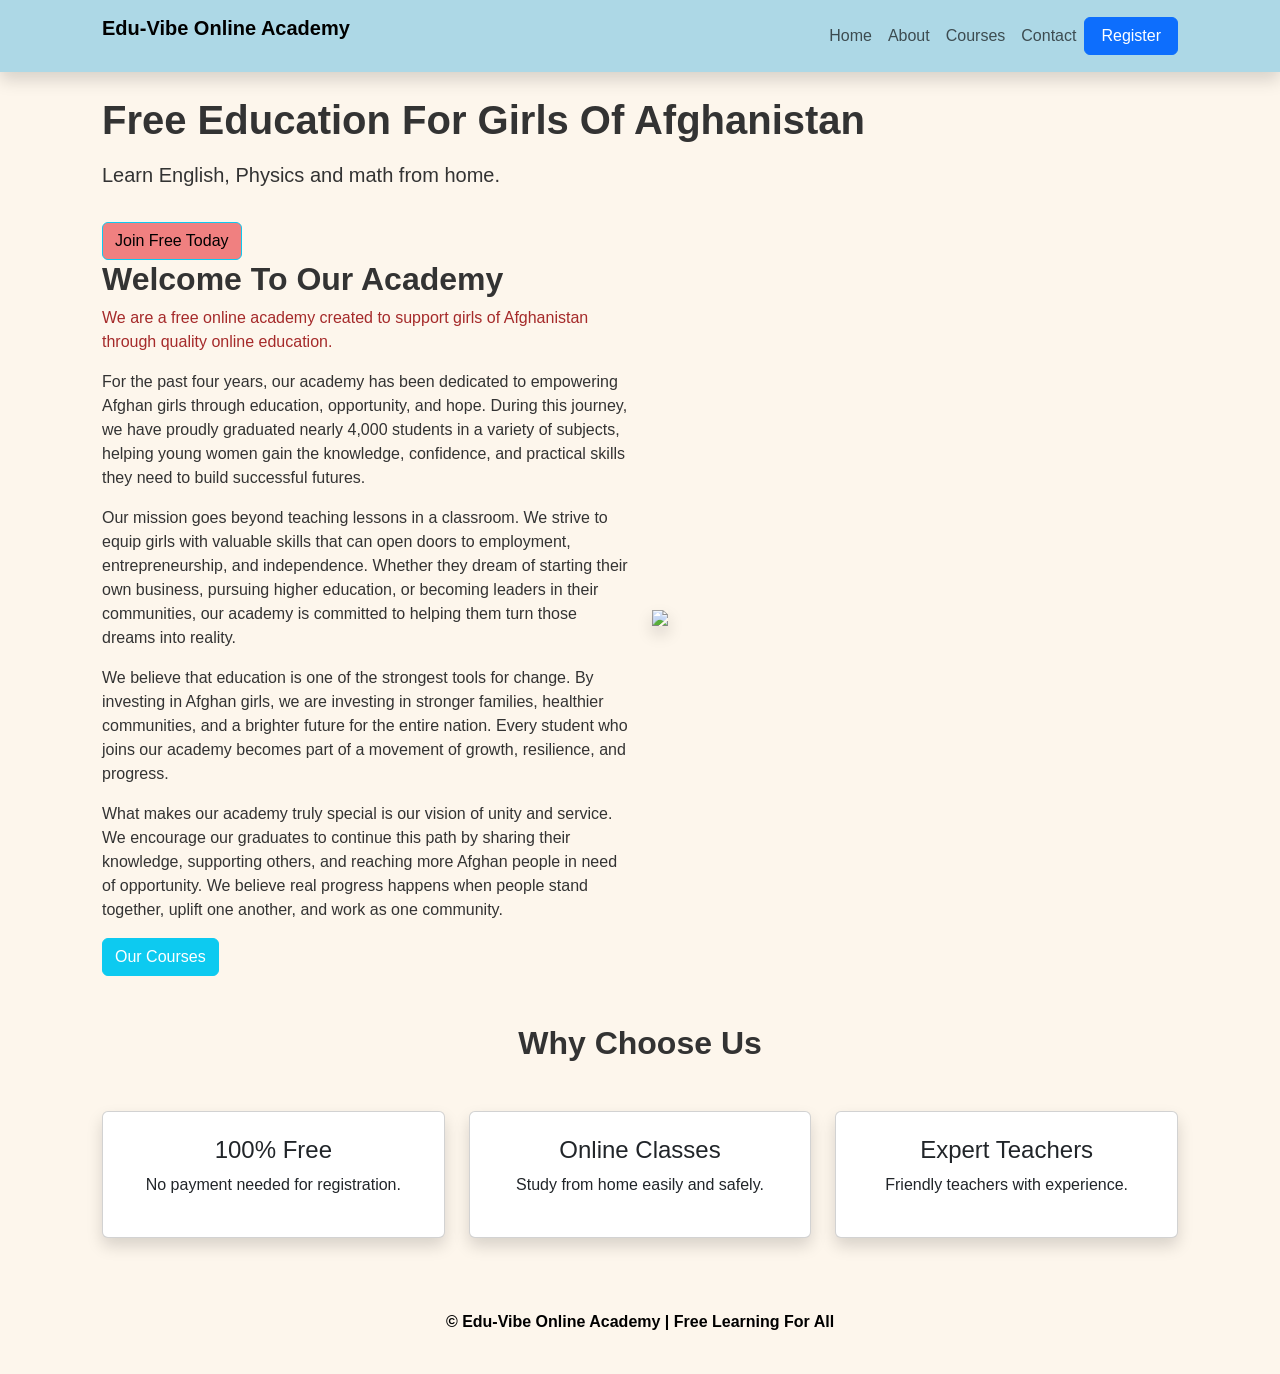
==== index.html @ 852d598e "Add files via upload" ====
<!DOCTYPE html>
<html lang="en">
<head>
<meta charset="UTF-8">
<meta name="viewport" content="width=device-width, initial-scale=1">
<title class="text-success">Edu-Vibe Online Academy</title>

<link href="https://cdn.jsdelivr.net/npm/bootstrap@5.3.2/dist/css/bootstrap.min.css" rel="stylesheet">
<link rel="stylesheet" href="style.css">
</head>

<body>

<!-- Navbar -->
<nav class="navbar navbar-expand-lg fixed-top  shadow" style="background-color: lightblue;">
<div class="container">
<p class="navbar-brand fw-bold">Edu-Vibe Online Academy</p>

<div>
<ul class="navbar-nav ms-auto align-items-lg-center">

<li >
<a class="nav-link" href="index.html">Home</a>
</li>

<li>
<a class="nav-link" href="about.html">About</a>
</li>

<li>
<a class="nav-link" href="courses.html">Courses</a>
</li>

<li >
<a class="nav-link" href="contact.html">Contact</a>
</li>

<li >
<a class="btn btn-primary text-white px-3" href="register.html">Register</a>
</li>

</ul>
</div>
</div>
</nav>

<!-- Hero Section -->
<section>
<div class="container">
    <br><br><br><br>

<h1 class="fw-bold">Free Education For Girls Of Afghanistan</h1>

<p class="lead mt-3">
Learn English, Physics and math from home.
</p>

<a href="register.html" class="btn btn-info  mt-3" style="background-color: lightcoral">Join Free Today</a>

</div>
</section>

<!-- About Intro -->
<section >
<div class="container">
<div class="row align-items-center g-4">

<div class="col-md-6">
<h2 class="fw-bold">Welcome To Our Academy</h2>

<p style="color: brown;">
We are a free online academy created to support girls of Afghanistan
through quality online education. 
</p>

<p>For the past four years, our academy has been dedicated to empowering Afghan girls through education, opportunity, and hope. During this journey, we have proudly graduated nearly 4,000 students in a variety of subjects, helping young women gain the knowledge, confidence, and practical skills they need to build successful futures.</p>
<p>Our mission goes beyond teaching lessons in a classroom. We strive to equip girls with valuable skills that can open doors to employment, entrepreneurship, and independence. Whether they dream of starting their own business, pursuing higher education, or becoming leaders in their communities, our academy is committed to helping them turn those dreams into reality.</p>
<p>We believe that education is one of the strongest tools for change. By investing in Afghan girls, we are investing in stronger families, healthier communities, and a brighter future for the entire nation. Every student who joins our academy becomes part of a movement of growth, resilience, and progress.</p>
<p>What makes our academy truly special is our vision of unity and service. We encourage our graduates to continue this path by sharing their knowledge, supporting others, and reaching more Afghan people in need of opportunity. We believe real progress happens when people stand together, uplift one another, and work as one community.</p>


<a href="courses.html" class="btn btn-info text-white">Our Courses</a>
</div>

<div class="col-md-6 d-flex align-items-center" style="width: 500px;">
<img src="https://images.unsplash.com/photo-1523240795612-9a054b0db644"
class="img-fluid rounded-circle1 shadow ">
</div>

</div>
</div>
</section>
<br><br>
<!-- Features -->
<section>
<div class="container text-center ">

<h2 class="fw-bold">Why Choose Us</h2>

<div class="row mt-4 g-4">

<div class="col-md-4">
<div class="card h-100 shadow p-4">
<h4>100% Free</h4>
<p>No payment needed for registration.</p>
</div>
</div>

<div class="col-md-4">
<div class="card h-100 shadow p-4">
<h4>Online Classes</h4>
<p>Study from home easily and safely.</p>
</div>
</div>

<div class="col-md-4">
<div class="card h-100 shadow p-4">
<h4>Expert Teachers</h4>
<p>Friendly teachers with experience.</p>
</div>
</div>

</div>
</div>
</section>
<br><br>

<!-- Footer -->
<footer class="footer-blue text-black fw-bold text-center p-4">
<p>© Edu-Vibe Online Academy | Free Learning For All</p>
</footer>


</body>
</html>
---- style.css ----
body{
    font-family: Arial, sans-serif;
    margin: 0;
    background: #fdf6ec; 
    color: #333;
}

.container {
    width: 90%;
    max-width: 1100px;
    margin: auto;
}


.header {
    background: lightblue;  
    color: #0a3d62;
    text-align: center;
    padding: 50px 20px;
}


.contact-info {
    display: flex;
    justify-content: space-between;
    flex-wrap: wrap;
    margin: 30px 0;
}

.box {
    background: white;
    padding: 20px;
    flex: 1;
    margin: 10px;
    border-radius: 10px;
    box-shadow: 0 4px 10px rgba(0,0,0,0.05);
}


.map iframe {
    width: 100%;
    height: 300px;
    border: none;
    border-radius: 10px;
    margin-top: 10px;
}


.form-section {
    margin-top: 30px;
}

form {
    background: white;
    padding: 25px;
    border-radius: 10px;
    box-shadow: 0 4px 10px rgba(0,0,0,0.05);
}

form input, form textarea, form select {
    width: 100%;
    padding: 12px;
    margin-top: 12px;
    border-radius: 6px;
    border: 1px solid #ccc;
}

form input:focus, form textarea:focus, form select:focus {
    border-color: #a7c7e7;
    outline: none;
}


form button {
    margin-top: 15px;
    padding: 12px;
    background: #a7c7e7;
    color: #0a3d62;
    border: none;
    border-radius: 6px;
    cursor: pointer;
    font-weight: bold;
}

form button:hover {
    background: #8fbbe0;
}


.services {
    margin-top: 40px;
}


.footer {
    background: #a7c7e7;
    color: #0a3d62;
    text-align: center;
    padding: 20px;
    margin-top: 40px;
}
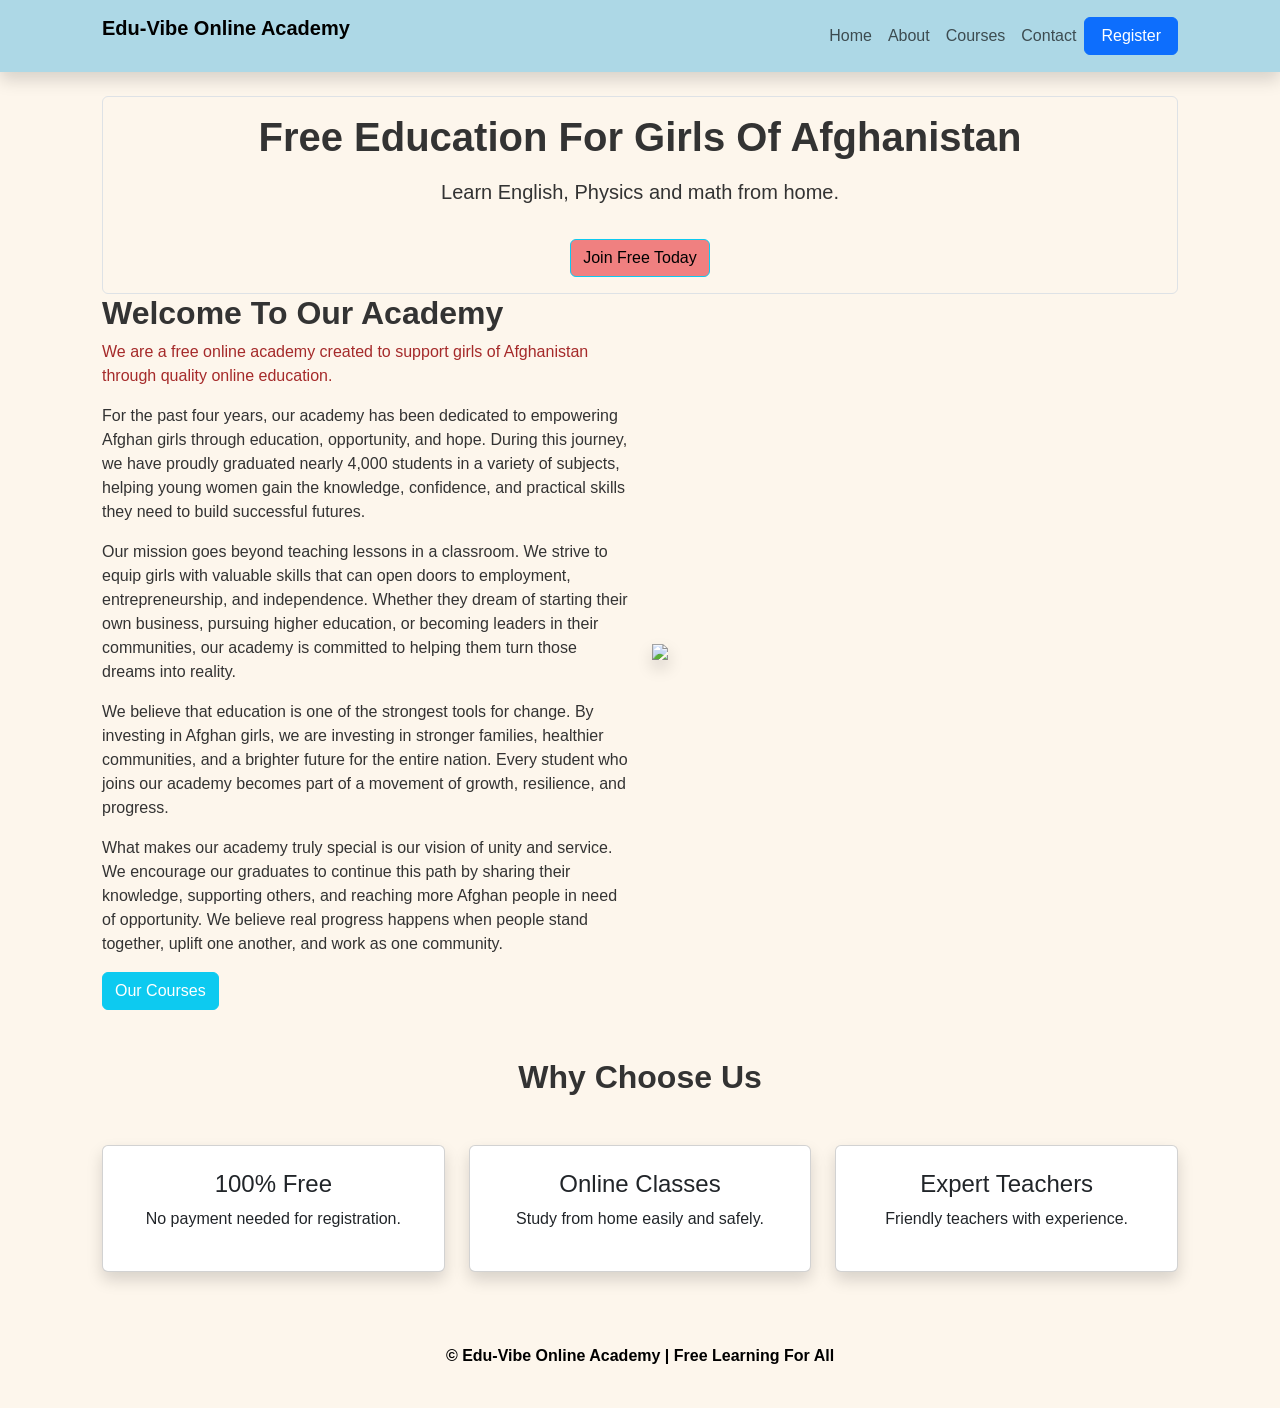
==== commit ffab214a: "index.html" ====
--- a/index.html
+++ b/index.html
@@ -48,7 +48,7 @@
 <section>
 <div class="container">
     <br><br><br><br>
-
+<div class="border rounded p-3" style="text-align: center; ">
 <h1 class="fw-bold">Free Education For Girls Of Afghanistan</h1>
 
 <p class="lead mt-3">
@@ -132,4 +132,4 @@
 
 
 </body>
-</html>+</html>
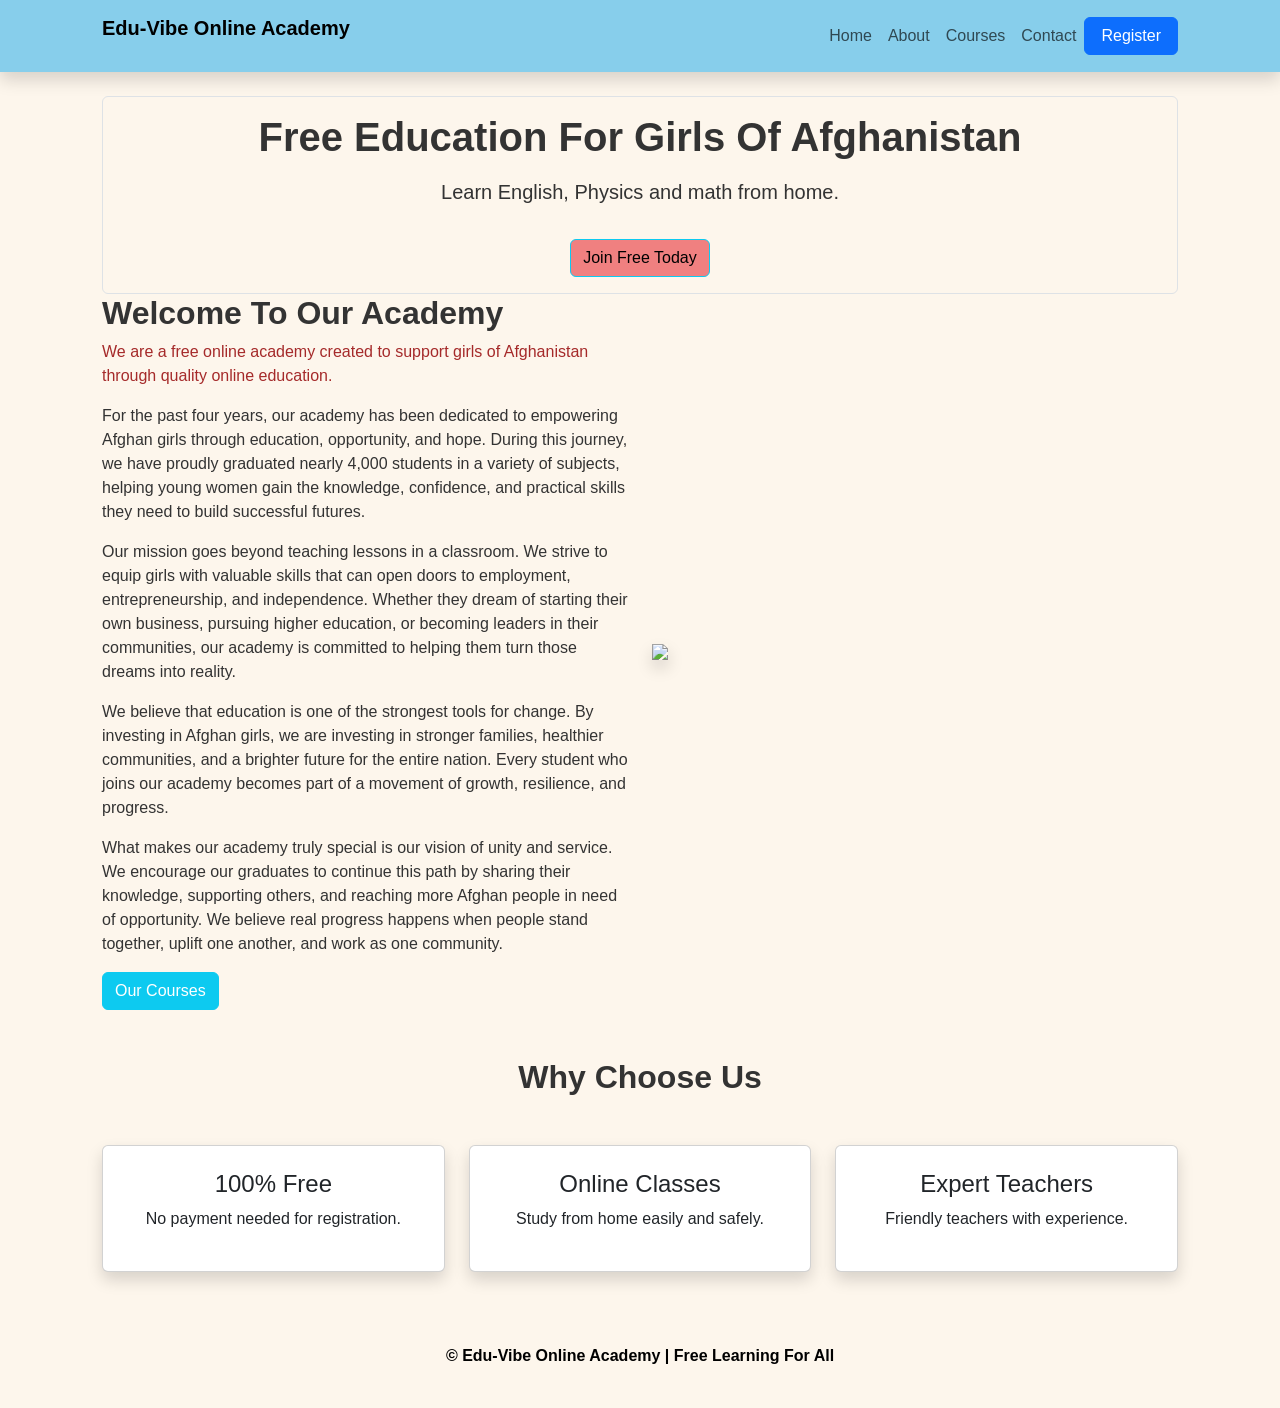
==== commit 98c3e99c: "index.html" ====
--- a/index.html
+++ b/index.html
@@ -12,7 +12,7 @@
 <body>
 
 <!-- Navbar -->
-<nav class="navbar navbar-expand-lg fixed-top  shadow" style="background-color: lightblue;">
+<nav class="navbar navbar-expand-lg fixed-top  shadow" style="background-color: skyblue;">
 <div class="container">
 <p class="navbar-brand fw-bold">Edu-Vibe Online Academy</p>
 
@@ -48,10 +48,10 @@
 <section>
 <div class="container">
     <br><br><br><br>
-<div class="border rounded p-3" style="text-align: center; ">
+<div class="border rounded p-3" style="text-align: center; border-color: black; ">
 <h1 class="fw-bold">Free Education For Girls Of Afghanistan</h1>
 
-<p class="lead mt-3">
+<p class="lead mt-3" style="text-align: center; ">
 Learn English, Physics and math from home.
 </p>
 
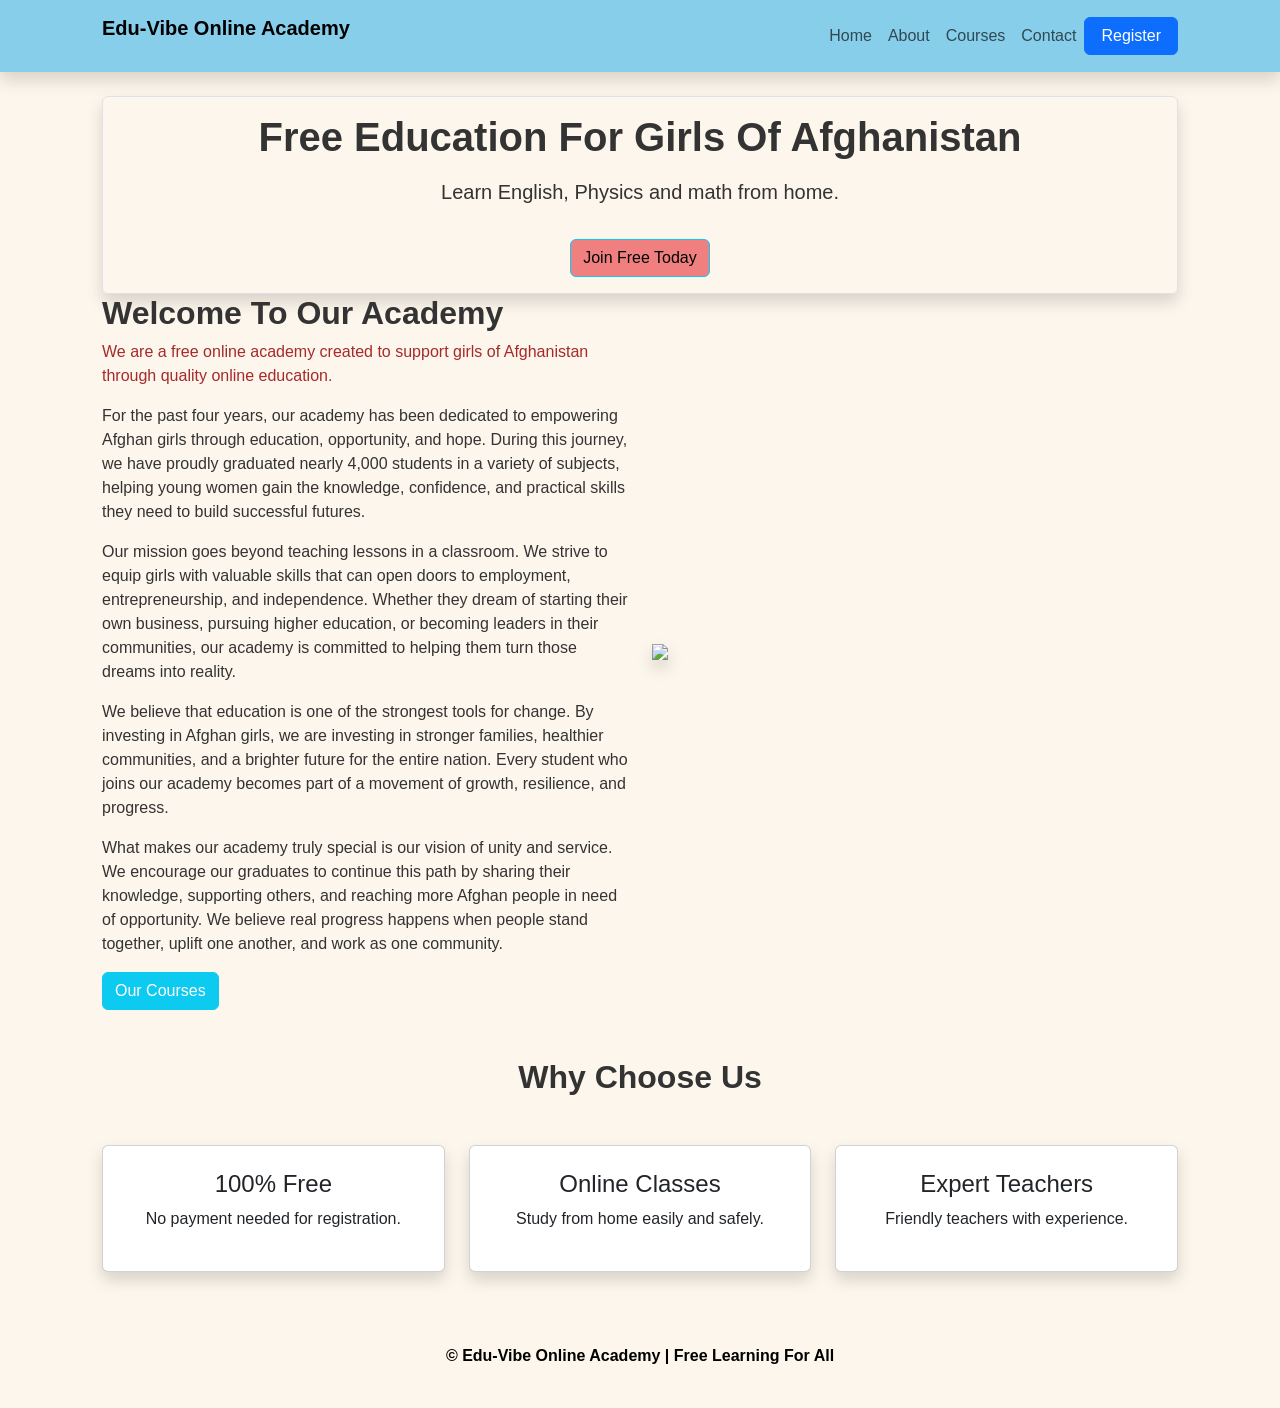
==== commit dbdfc92d: "index.html" ====
--- a/index.html
+++ b/index.html
@@ -48,7 +48,8 @@
 <section>
 <div class="container">
     <br><br><br><br>
-<div class="border rounded p-3" style="text-align: center; border-color: black; ">
+    <container>
+<div class="border rounded p-3 shadow" style="text-align: center; border-color: black; ">
 <h1 class="fw-bold">Free Education For Girls Of Afghanistan</h1>
 
 <p class="lead mt-3" style="text-align: center; ">
@@ -59,7 +60,7 @@
 
 </div>
 </section>
-
+</container>
 <!-- About Intro -->
 <section >
 <div class="container">
--- a/style.css
+++ b/style.css
@@ -9,11 +9,12 @@
     width: 90%;
     max-width: 1100px;
     margin: auto;
+    background-color: light blue;
 }
 
 
 .header {
-    background: lightblue;  
+    background: skyblue;  
     color: #0a3d62;
     text-align: center;
     padding: 50px 20px;
@@ -98,4 +99,4 @@
     text-align: center;
     padding: 20px;
     margin-top: 40px;
-}+}
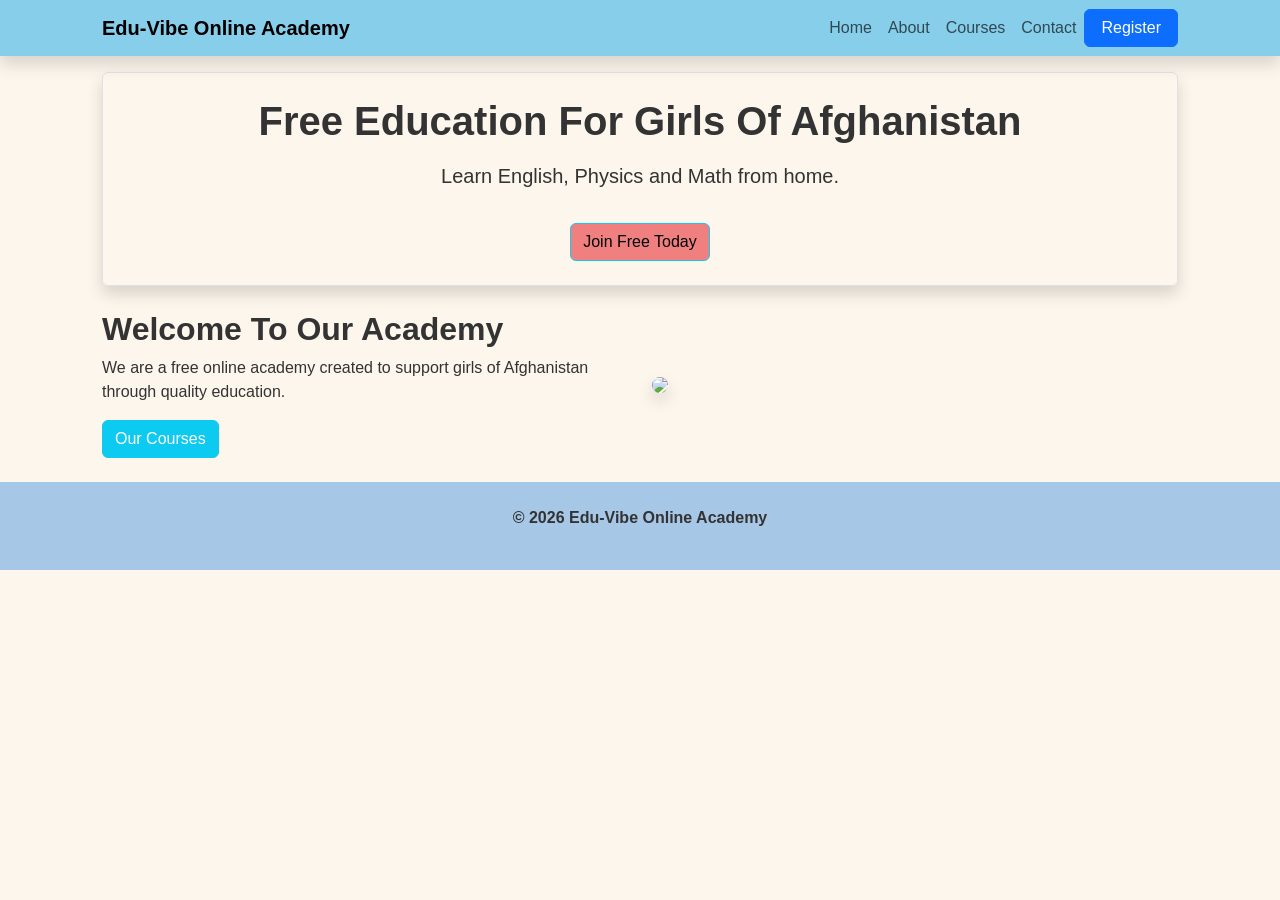
==== commit f05365a8: "index.html" ====
--- a/index.html
+++ b/index.html
@@ -2,8 +2,8 @@
 <html lang="en">
 <head>
 <meta charset="UTF-8">
-<meta name="viewport" content="width=device-width, initial-scale=1">
-<title class="text-success">Edu-Vibe Online Academy</title>
+<meta name="viewport" content="width=device-width, initial-scale=1.0">
+<title>Edu-Vibe Online Academy</title>
 
 <link href="https://cdn.jsdelivr.net/npm/bootstrap@5.3.2/dist/css/bootstrap.min.css" rel="stylesheet">
 <link rel="stylesheet" href="style.css">
@@ -12,125 +12,72 @@
 <body>
 
 <!-- Navbar -->
-<nav class="navbar navbar-expand-lg fixed-top  shadow" style="background-color: skyblue;">
+<nav class="navbar navbar-expand-lg fixed-top shadow" style="background-color: skyblue;">
 <div class="container">
-<p class="navbar-brand fw-bold">Edu-Vibe Online Academy</p>
 
-<div>
+<p class="navbar-brand fw-bold m-0">Edu-Vibe Online Academy</p>
+
 <ul class="navbar-nav ms-auto align-items-lg-center">
+<li class="nav-item"><a class="nav-link" href="index.html">Home</a></li>
+<li class="nav-item"><a class="nav-link" href="about.html">About</a></li>
+<li class="nav-item"><a class="nav-link" href="courses.html">Courses</a></li>
+<li class="nav-item"><a class="nav-link" href="contact.html">Contact</a></li>
+<li class="nav-item"><a class="btn btn-primary text-white px-3" href="register.html">Register</a></li>
+</ul>
 
-<li >
-<a class="nav-link" href="index.html">Home</a>
-</li>
-
-<li>
-<a class="nav-link" href="about.html">About</a>
-</li>
-
-<li>
-<a class="nav-link" href="courses.html">Courses</a>
-</li>
-
-<li >
-<a class="nav-link" href="contact.html">Contact</a>
-</li>
-
-<li >
-<a class="btn btn-primary text-white px-3" href="register.html">Register</a>
-</li>
-
-</ul>
-</div>
 </div>
 </nav>
 
-<!-- Hero Section -->
-<section>
+<br><br><br>
+
+<!-- HERO HEADER BOX -->
 <div class="container">
-    <br><br><br><br>
-    <container>
-<div class="border rounded p-3 shadow" style="text-align: center; border-color: black; ">
+<div class="border rounded p-4 shadow text-center" style="border-color:black;">
+
 <h1 class="fw-bold">Free Education For Girls Of Afghanistan</h1>
 
-<p class="lead mt-3" style="text-align: center; ">
-Learn English, Physics and math from home.
+<p class="lead mt-3">
+Learn English, Physics and Math from home.
 </p>
 
-<a href="register.html" class="btn btn-info  mt-3" style="background-color: lightcoral">Join Free Today</a>
+<a href="register.html" class="btn btn-info mt-3" style="background-color: lightcoral;">
+Join Free Today
+</a>
 
 </div>
-</section>
-</container>
-<!-- About Intro -->
-<section >
+</div>
+
+<br>
+
+<!-- ABOUT PREVIEW -->
+<section>
 <div class="container">
 <div class="row align-items-center g-4">
 
 <div class="col-md-6">
 <h2 class="fw-bold">Welcome To Our Academy</h2>
-
-<p style="color: brown;">
-We are a free online academy created to support girls of Afghanistan
-through quality online education. 
+<p>
+We are a free online academy created to support girls of Afghanistan through quality education.
 </p>
-
-<p>For the past four years, our academy has been dedicated to empowering Afghan girls through education, opportunity, and hope. During this journey, we have proudly graduated nearly 4,000 students in a variety of subjects, helping young women gain the knowledge, confidence, and practical skills they need to build successful futures.</p>
-<p>Our mission goes beyond teaching lessons in a classroom. We strive to equip girls with valuable skills that can open doors to employment, entrepreneurship, and independence. Whether they dream of starting their own business, pursuing higher education, or becoming leaders in their communities, our academy is committed to helping them turn those dreams into reality.</p>
-<p>We believe that education is one of the strongest tools for change. By investing in Afghan girls, we are investing in stronger families, healthier communities, and a brighter future for the entire nation. Every student who joins our academy becomes part of a movement of growth, resilience, and progress.</p>
-<p>What makes our academy truly special is our vision of unity and service. We encourage our graduates to continue this path by sharing their knowledge, supporting others, and reaching more Afghan people in need of opportunity. We believe real progress happens when people stand together, uplift one another, and work as one community.</p>
-
 
 <a href="courses.html" class="btn btn-info text-white">Our Courses</a>
 </div>
 
-<div class="col-md-6 d-flex align-items-center" style="width: 500px;">
+<div class="col-md-6">
 <img src="https://images.unsplash.com/photo-1523240795612-9a054b0db644"
-class="img-fluid rounded-circle1 shadow ">
+class="img-fluid rounded-circle shadow">
 </div>
 
 </div>
 </div>
 </section>
-<br><br>
-<!-- Features -->
-<section>
-<div class="container text-center ">
 
-<h2 class="fw-bold">Why Choose Us</h2>
+<br>
 
-<div class="row mt-4 g-4">
-
-<div class="col-md-4">
-<div class="card h-100 shadow p-4">
-<h4>100% Free</h4>
-<p>No payment needed for registration.</p>
-</div>
-</div>
-
-<div class="col-md-4">
-<div class="card h-100 shadow p-4">
-<h4>Online Classes</h4>
-<p>Study from home easily and safely.</p>
-</div>
-</div>
-
-<div class="col-md-4">
-<div class="card h-100 shadow p-4">
-<h4>Expert Teachers</h4>
-<p>Friendly teachers with experience.</p>
-</div>
-</div>
-
-</div>
-</div>
-</section>
-<br><br>
-
-<!-- Footer -->
-<footer class="footer-blue text-black fw-bold text-center p-4">
-<p>© Edu-Vibe Online Academy | Free Learning For All</p>
+<!-- FOOTER -->
+<footer class="text-center p-4 fw-bold" style="background:#a7c7e7;">
+<p>© 2026 Edu-Vibe Online Academy</p>
 </footer>
-
 
 </body>
 </html>
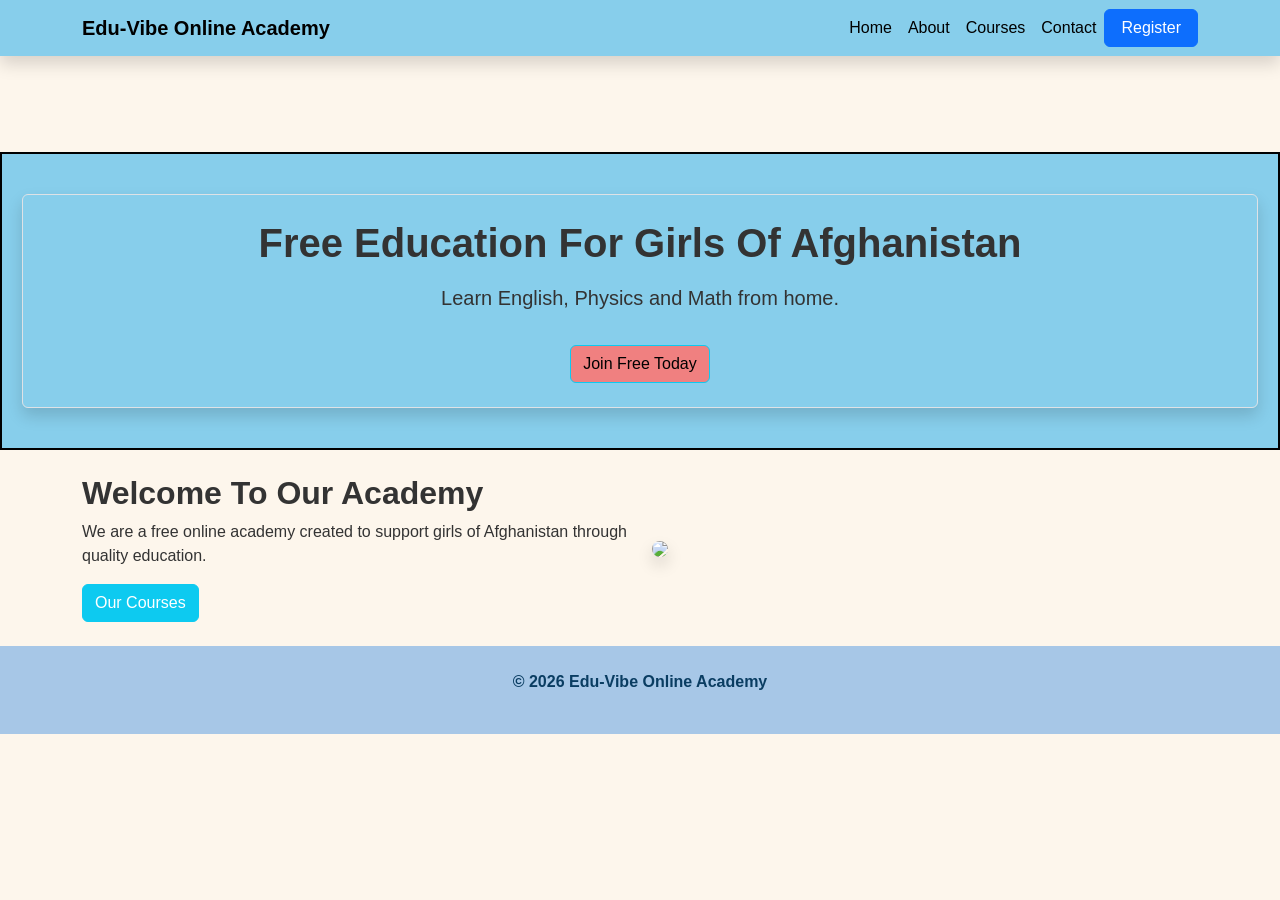
==== commit 3ee95e10: "index.html" ====
--- a/index.html
+++ b/index.html
@@ -31,7 +31,7 @@
 <br><br><br>
 
 <!-- HERO HEADER BOX -->
-<div class="container">
+<div class="header-box">
 <div class="border rounded p-4 shadow text-center" style="border-color:black;">
 
 <h1 class="fw-bold">Free Education For Girls Of Afghanistan</h1>
--- a/style.css
+++ b/style.css
@@ -1,102 +1,61 @@
-body{
+body {
     font-family: Arial, sans-serif;
     margin: 0;
-    background: #fdf6ec; 
+    background: #fdf6ec;
     color: #333;
+    padding-top: 80px; /* fixed navbar spacing */
 }
 
-.container {
-    width: 90%;
-    max-width: 1100px;
-    margin: auto;
-    background-color: light blue;
+/* FULL-WIDTH HEADER BOX (IMPORTANT CHANGE) */
+.header-box {
+    width: 100%;
+    margin: 0;
+    padding: 40px 20px;
+    border: 2px solid #000;
+    background: skyblue;
+    text-align: center;
+    border-radius: 0; /* removes side rounding so it touches edges */
 }
 
-
-.header {
-    background: skyblue;  
-    color: #0a3d62;
-    text-align: center;
-    padding: 50px 20px;
+/* OPTIONAL: make first section truly edge-to-edge */
+.full-width-section {
+    width: 100%;
+    margin: 0;
+    padding: 0;
 }
 
-
-.contact-info {
-    display: flex;
-    justify-content: space-between;
-    flex-wrap: wrap;
-    margin: 30px 0;
+/* TEACHER CARDS images */
+.card img {
+    width: 100%;
+    height: 250px;
+    object-fit: cover;
 }
 
-.box {
+/* CONTACT BOX STYLE */
+.contact-box {
     background: white;
     padding: 20px;
-    flex: 1;
-    margin: 10px;
     border-radius: 10px;
-    box-shadow: 0 4px 10px rgba(0,0,0,0.05);
+    box-shadow: 0 4px 10px rgba(0,0,0,0.08);
 }
 
-
-.map iframe {
-    width: 100%;
-    height: 300px;
-    border: none;
+/* MAP */
+iframe {
     border-radius: 10px;
-    margin-top: 10px;
 }
 
-
-.form-section {
-    margin-top: 30px;
+/* FOOTER */
+footer {
+    background: #a7c7e7;
+    color: #0a3d62;
 }
 
-form {
-    background: white;
-    padding: 25px;
-    border-radius: 10px;
-    box-shadow: 0 4px 10px rgba(0,0,0,0.05);
+/* NAV LINKS */
+.nav-link {
+    color: #000 !important;
+    font-weight: 500;
 }
 
-form input, form textarea, form select {
-    width: 100%;
-    padding: 12px;
-    margin-top: 12px;
-    border-radius: 6px;
-    border: 1px solid #ccc;
+.nav-link:hover {
+    color: #0a3d62 !important;
 }
-
-form input:focus, form textarea:focus, form select:focus {
-    border-color: #a7c7e7;
-    outline: none;
-}
-
-
-form button {
-    margin-top: 15px;
-    padding: 12px;
-    background: #a7c7e7;
-    color: #0a3d62;
-    border: none;
-    border-radius: 6px;
-    cursor: pointer;
-    font-weight: bold;
-}
-
-form button:hover {
-    background: #8fbbe0;
-}
-
-
-.services {
-    margin-top: 40px;
-}
-
-
-.footer {
-    background: #a7c7e7;
-    color: #0a3d62;
-    text-align: center;
-    padding: 20px;
-    margin-top: 40px;
-}
